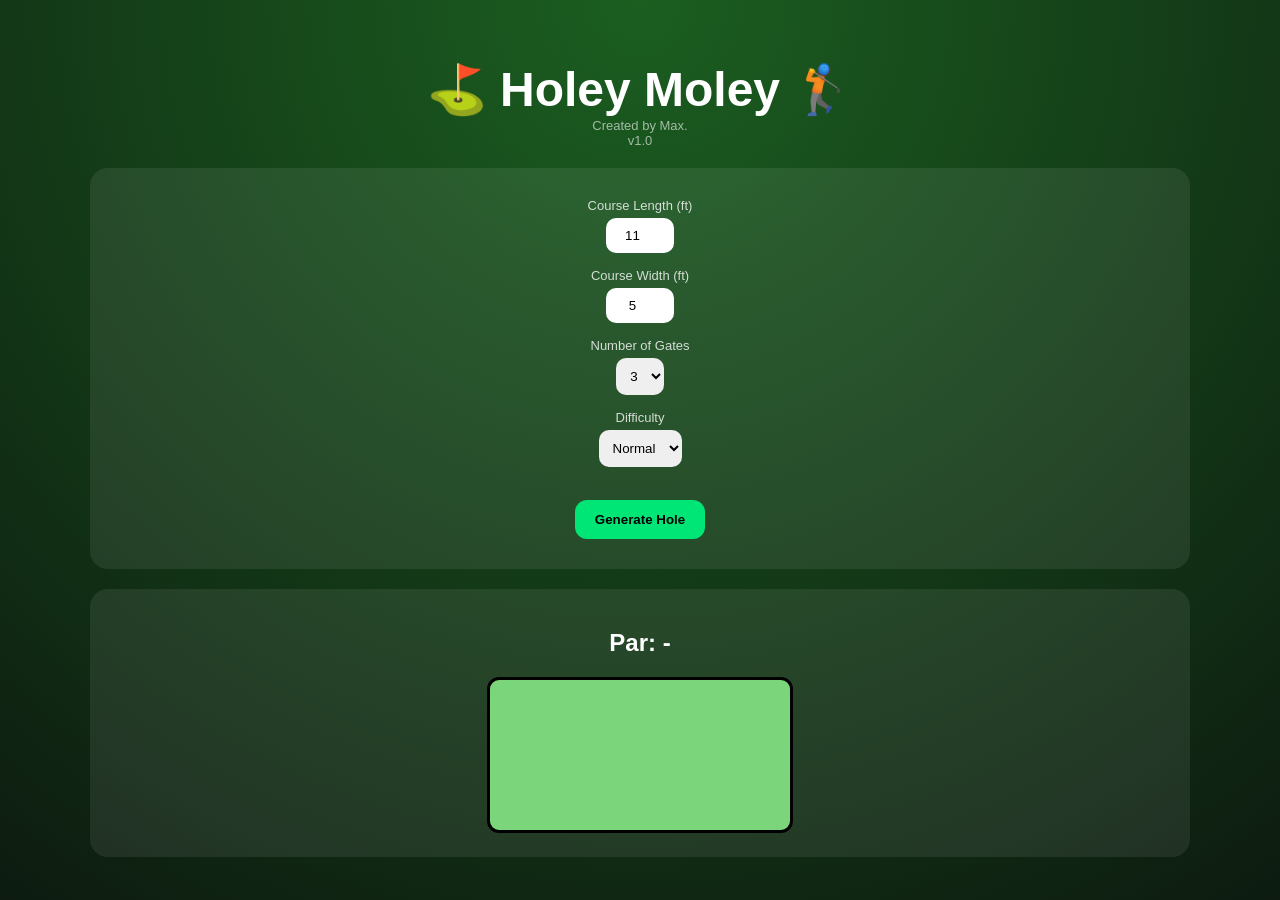
==== index.html @ 22c906c3 "Convert to JS app" ====
<!DOCTYPE html>
<html>
<head>
    <title>Holey Moley</title>
    <link rel="stylesheet" href="style.css">
</head>

<body>

<div class="container">

    <h1>⛳ Holey Moley 🏌️</h1>
    <div class="author">Created by Max.</div>
    <div class="version">v1.0</div>

    <div class="card">

        <label>Course Length (ft)</label>
        <input id="length" type="number" min="5" max="100" value="11">

        <label>Course Width (ft)</label>
        <input id="width" type="number" min="5" max="100" value="5">

        <label>Number of Gates</label>
        <select id="gates">
            <option value="0">0</option>
            <option value="1">1</option>
            <option value="2">2</option>
            <option value="3" selected>3</option>
            <option value="4">4</option>
            <option value="5">5</option>
            <option value="6">6</option>
            <option value="7">7</option>
            <option value="8">8</option>
            <option value="9">9</option>
        </select>

        <label>Difficulty</label>
        <select id="difficulty">
            <option value="easy">Easy</option>
            <option value="normal" selected>Normal</option>
            <option value="hard">Hard</option>
        </select>

        <br><br>
        <button onclick="generate()">Generate Hole</button>
    </div>

    <div class="card">
        <h2 id="par">Par: -</h2>
        <canvas id="c"></canvas>
    </div>

</div>

<script src="app.js"></script>

</body>
</html>
---- style.css ----
body {
    margin: 0;
    font-family: Inter, sans-serif;
    background: radial-gradient(circle at top, #1b5e20, #0d1b10);
    color: white;
    text-align: center;
    min-height: 100vh;
}

.container {
    max-width: 1100px;
    margin: auto;
    padding: 30px;
}

h1 {
    font-size: 48px;
    margin-bottom: 0;
}

.author {
    opacity: 0.6;
    font-size: 13px;
}

.version {
    opacity: 0.6;
    font-size: 13px;
}

.card {
    background: rgba(255,255,255,0.08);
    border-radius: 18px;
    padding: 20px;
    margin-top: 20px;
}

label {
    display: block;
    margin-top: 10px;
    font-size: 13px;
    opacity: 0.8;
}

input, select {
    padding: 10px;
    margin: 5px;
    border-radius: 10px;
    border: none;
    text-align: center;
}

button {
    padding: 12px 20px;
    border-radius: 12px;
    border: none;
    background: #00e676;
    font-weight: bold;
    cursor: pointer;
    margin-top: 10px;
    margin-bottom: 10px;
}

canvas {
    border: 3px solid black;
    border-radius: 12px;
    background: #7bd67b;
}
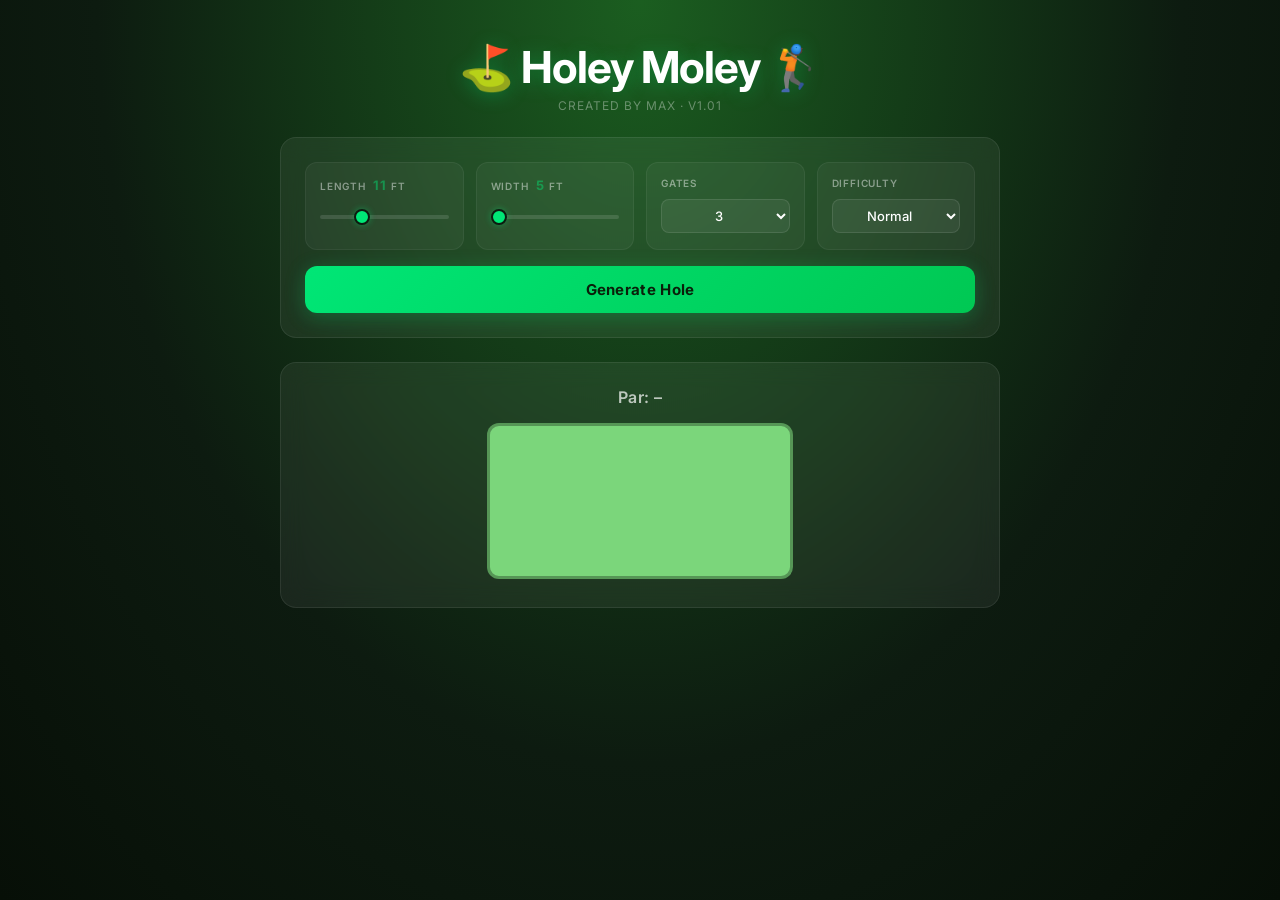
==== commit e7554f64: "Update UI and hole generation" ====
--- a/index.html
+++ b/index.html
@@ -1,55 +1,55 @@
 <!DOCTYPE html>
 <html>
 <head>
-    <title>Holey Moley</title>
-    <link rel="stylesheet" href="style.css">
+  <meta charset="UTF-8">
+  <title>Holey Moley</title>
+  <link rel="stylesheet" href="style.css">
 </head>
-
 <body>
 
 <div class="container">
 
-    <h1>⛳ Holey Moley 🏌️</h1>
-    <div class="author">Created by Max.</div>
-    <div class="version">v1.0</div>
+  <h1>⛳ Holey Moley 🏌️</h1>
+  <div class="subtitle">Created by Max &middot; v1.01</div>
 
-    <div class="card">
-
-        <label>Course Length (ft)</label>
-        <input id="length" type="number" min="5" max="100" value="11">
-
-        <label>Course Width (ft)</label>
-        <input id="width" type="number" min="5" max="100" value="5">
-
-        <label>Number of Gates</label>
+  <div class="card">
+    <div class="controls-row">
+      <div class="control-group">
+        <label>Length &nbsp;<span id="lengthVal">11</span> ft</label>
+        <input id="length" type="range" min="5" max="25" value="11"
+               oninput="document.getElementById('lengthVal').textContent=this.value">
+      </div>
+      <div class="control-group">
+        <label>Width &nbsp;<span id="widthVal">5</span> ft</label>
+        <input id="width" type="range" min="5" max="25" value="5"
+               oninput="document.getElementById('widthVal').textContent=this.value">
+      </div>
+      <div class="control-group">
+        <label>Gates</label>
         <select id="gates">
-            <option value="0">0</option>
-            <option value="1">1</option>
-            <option value="2">2</option>
-            <option value="3" selected>3</option>
-            <option value="4">4</option>
-            <option value="5">5</option>
-            <option value="6">6</option>
-            <option value="7">7</option>
-            <option value="8">8</option>
-            <option value="9">9</option>
+          <option value="0">0</option><option value="1">1</option>
+          <option value="2">2</option><option value="3" selected>3</option>
+          <option value="4">4</option><option value="5">5</option>
+          <option value="6">6</option><option value="7">7</option>
+          <option value="8">8</option><option value="9">9</option>
         </select>
-
+      </div>
+      <div class="control-group">
         <label>Difficulty</label>
         <select id="difficulty">
-            <option value="easy">Easy</option>
-            <option value="normal" selected>Normal</option>
-            <option value="hard">Hard</option>
+          <option value="easy">Easy</option>
+          <option value="normal" selected>Normal</option>
+          <option value="hard">Hard</option>
         </select>
+      </div>
+    </div>
+    <button onclick="generate()">Generate Hole</button>
+  </div>
 
-        <br><br>
-        <button onclick="generate()">Generate Hole</button>
-    </div>
-
-    <div class="card">
-        <h2 id="par">Par: -</h2>
-        <canvas id="c"></canvas>
-    </div>
+  <div class="card">
+    <h2 id="par">Par: –</h2>
+    <canvas id="c"></canvas>
+  </div>
 
 </div>
 
--- a/style.css
+++ b/style.css
@@ -1,68 +1,183 @@
+@import url('https://fonts.googleapis.com/css2?family=Inter:wght@400;500;600;700&display=swap');
+
+* { margin: 0; padding: 0; box-sizing: border-box; }
+
 body {
-    margin: 0;
-    font-family: Inter, sans-serif;
-    background: radial-gradient(circle at top, #1b5e20, #0d1b10);
-    color: white;
-    text-align: center;
-    min-height: 100vh;
+  font-family: 'Inter', sans-serif;
+  background: radial-gradient(ellipse at top, #1b5e20 0%, #0d1b10 60%, #070f07 100%);
+  color: #fff;
+  text-align: center;
+  min-height: 100vh;
+  padding: 40px 20px;
 }
 
-.container {
-    max-width: 1100px;
-    margin: auto;
-    padding: 30px;
+/* ── Layout ── */
+
+.container { max-width: 720px; margin: auto; }
+
+h1 {
+  font-size: 44px;
+  font-weight: 700;
+  letter-spacing: -1px;
+  text-shadow: 0 2px 20px rgba(0,230,118,0.3);
 }
 
-h1 {
-    font-size: 48px;
-    margin-bottom: 0;
+.subtitle {
+  font-size: 12px;
+  opacity: 0.35;
+  margin-top: 4px;
+  letter-spacing: 1px;
+  text-transform: uppercase;
 }
 
-.author {
-    opacity: 0.6;
-    font-size: 13px;
+/* ── Cards ── */
+
+.card {
+  background: rgba(255,255,255,0.06);
+  border: 1px solid rgba(255,255,255,0.08);
+  border-radius: 16px;
+  padding: 24px;
+  margin-top: 24px;
+  backdrop-filter: blur(12px);
+  -webkit-backdrop-filter: blur(12px);
 }
 
-.version {
-    opacity: 0.6;
-    font-size: 13px;
+/* ── Controls ── */
+
+.controls-row {
+  display: grid;
+  grid-template-columns: repeat(4, 1fr);
+  gap: 12px;
 }
 
-.card {
-    background: rgba(255,255,255,0.08);
-    border-radius: 18px;
-    padding: 20px;
-    margin-top: 20px;
+.control-group {
+  text-align: left;
+  background: rgba(255,255,255,0.04);
+  border: 1px solid rgba(255,255,255,0.06);
+  border-radius: 12px;
+  padding: 14px 14px 16px;
 }
 
-label {
-    display: block;
-    margin-top: 10px;
-    font-size: 13px;
-    opacity: 0.8;
+.control-group label {
+  display: block;
+  font-size: 10px;
+  font-weight: 600;
+  opacity: 0.45;
+  text-transform: uppercase;
+  letter-spacing: 0.8px;
+  margin-bottom: 10px;
 }
 
-input, select {
-    padding: 10px;
-    margin: 5px;
-    border-radius: 10px;
-    border: none;
-    text-align: center;
+.control-group label span {
+  color: #00e676;
+  opacity: 1;
+  font-size: 13px;
+  font-weight: 700;
 }
 
+/* ── Range slider ── */
+
+input[type="range"] {
+  -webkit-appearance: none;
+  appearance: none;
+  width: 100%;
+  height: 4px;
+  border-radius: 2px;
+  background: rgba(255,255,255,0.12);
+  outline: none;
+  cursor: pointer;
+}
+
+input[type="range"]::-webkit-slider-thumb {
+  -webkit-appearance: none;
+  appearance: none;
+  width: 16px;
+  height: 16px;
+  border-radius: 50%;
+  background: #00e676;
+  border: 2px solid #0d1b10;
+  box-shadow: 0 0 6px rgba(0,230,118,0.4);
+  cursor: pointer;
+  transition: transform 0.15s, box-shadow 0.15s;
+}
+
+input[type="range"]::-moz-range-thumb {
+  width: 16px;
+  height: 16px;
+  border-radius: 50%;
+  background: #00e676;
+  border: 2px solid #0d1b10;
+  box-shadow: 0 0 6px rgba(0,230,118,0.4);
+  cursor: pointer;
+}
+
+input[type="range"]:hover::-webkit-slider-thumb {
+  transform: scale(1.25);
+  box-shadow: 0 0 12px rgba(0,230,118,0.6);
+}
+
+/* ── Select ── */
+
+select {
+  width: 100%;
+  padding: 7px 8px;
+  border-radius: 8px;
+  border: 1px solid rgba(255,255,255,0.1);
+  background: rgba(255,255,255,0.06);
+  color: #fff;
+  font-family: inherit;
+  font-size: 13px;
+  font-weight: 500;
+  text-align: center;
+  cursor: pointer;
+  transition: border-color 0.2s, background 0.2s;
+}
+
+select:hover  { background: rgba(255,255,255,0.1); }
+select:focus  { outline: none; border-color: #00e676; }
+select option { background: #1a2e1a; color: #fff; }
+
+/* ── Button ── */
+
 button {
-    padding: 12px 20px;
-    border-radius: 12px;
-    border: none;
-    background: #00e676;
-    font-weight: bold;
-    cursor: pointer;
-    margin-top: 10px;
-    margin-bottom: 10px;
+  width: 100%;
+  padding: 14px;
+  border-radius: 12px;
+  border: none;
+  background: linear-gradient(135deg, #00e676, #00c853);
+  color: #0a1f0a;
+  font-family: inherit;
+  font-size: 15px;
+  font-weight: 700;
+  letter-spacing: 0.3px;
+  cursor: pointer;
+  margin-top: 16px;
+  box-shadow: 0 4px 20px rgba(0,230,118,0.25);
+  transition: transform 0.1s, box-shadow 0.2s;
+}
+
+button:hover  { box-shadow: 0 6px 28px rgba(0,230,118,0.4); transform: translateY(-1px); }
+button:active { transform: translateY(0) scale(0.98); box-shadow: 0 2px 12px rgba(0,230,118,0.2); }
+
+/* ── Canvas ── */
+
+#par {
+  font-size: 16px;
+  font-weight: 600;
+  opacity: 0.7;
+  margin-bottom: 16px;
+  letter-spacing: 0.5px;
 }
 
 canvas {
-    border: 3px solid black;
-    border-radius: 12px;
-    background: #7bd67b;
+  border: 3px solid rgba(0,0,0,0.3);
+  border-radius: 12px;
+  background: #7bd67b;
+}
+
+/* ── Responsive ── */
+
+@media (max-width: 600px) {
+  .controls-row { grid-template-columns: repeat(2, 1fr); }
+  h1 { font-size: 32px; }
 }
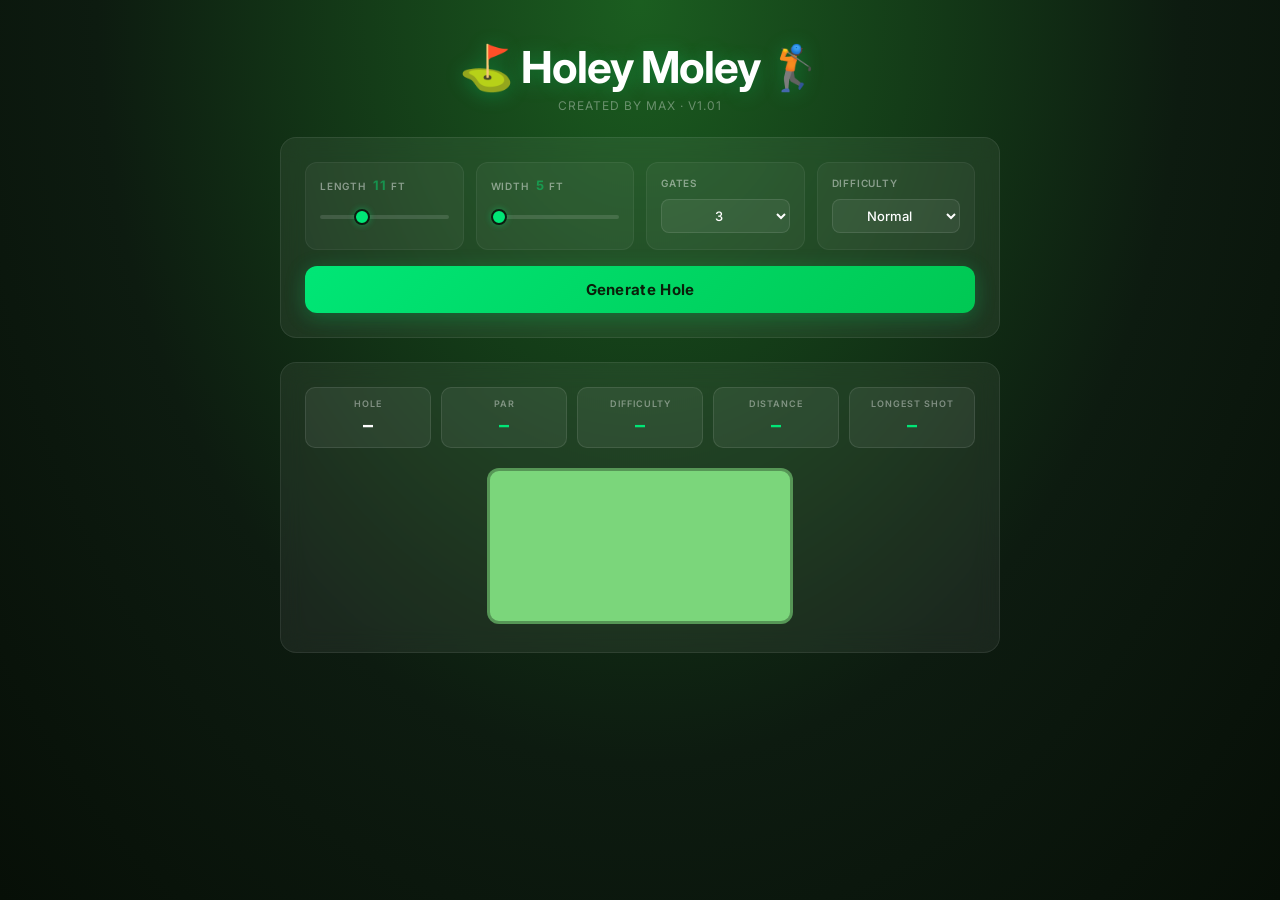
==== commit bca82d83: "Added additional hole info" ====
--- a/index.html
+++ b/index.html
@@ -47,7 +47,28 @@
   </div>
 
   <div class="card">
-    <h2 id="par">Par: –</h2>
+    <div class="stats-row">
+      <div class="stat-badge hole-badge">
+        <div class="stat-label">Hole</div>
+        <div class="stat-value" id="holeNum">–</div>
+      </div>
+      <div class="stat-badge">
+        <div class="stat-label">Par</div>
+        <div class="stat-value" id="parText">–</div>
+      </div>
+      <div class="stat-badge">
+        <div class="stat-label">Difficulty</div>
+        <div class="stat-value" id="rating">–</div>
+      </div>
+      <div class="stat-badge">
+        <div class="stat-label">Distance</div>
+        <div class="stat-value" id="totalDist">–</div>
+      </div>
+      <div class="stat-badge">
+        <div class="stat-label">Longest Shot</div>
+        <div class="stat-value" id="longestShot">–</div>
+      </div>
+    </div>
     <canvas id="c"></canvas>
   </div>
 
--- a/style.css
+++ b/style.css
@@ -159,15 +159,50 @@
 button:hover  { box-shadow: 0 6px 28px rgba(0,230,118,0.4); transform: translateY(-1px); }
 button:active { transform: translateY(0) scale(0.98); box-shadow: 0 2px 12px rgba(0,230,118,0.2); }
 
+/* ── Stats bar ── */
+
+.stats-row {
+  display: flex;
+  justify-content: center;
+  gap: 10px;
+  margin-bottom: 20px;
+  flex-wrap: wrap;
+}
+
+.stat-badge {
+  background: rgba(255,255,255,0.06);
+  border: 1px solid rgba(255,255,255,0.1);
+  border-radius: 10px;
+  padding: 10px 16px;
+  display: flex;
+  flex-direction: column;
+  align-items: center;
+  flex: 1;
+  min-width: 80px;
+}
+
+.stat-label {
+  font-size: 9px;
+  font-weight: 600;
+  text-transform: uppercase;
+  letter-spacing: 1px;
+  opacity: 0.4;
+  margin-bottom: 4px;
+  white-space: nowrap;
+}
+
+.stat-value {
+  font-size: 20px;
+  font-weight: 700;
+  color: #00e676;
+  white-space: nowrap;
+}
+
+.stat-badge.hole-badge .stat-value {
+  color: #fff;
+}
+
 /* ── Canvas ── */
-
-#par {
-  font-size: 16px;
-  font-weight: 600;
-  opacity: 0.7;
-  margin-bottom: 16px;
-  letter-spacing: 0.5px;
-}
 
 canvas {
   border: 3px solid rgba(0,0,0,0.3);
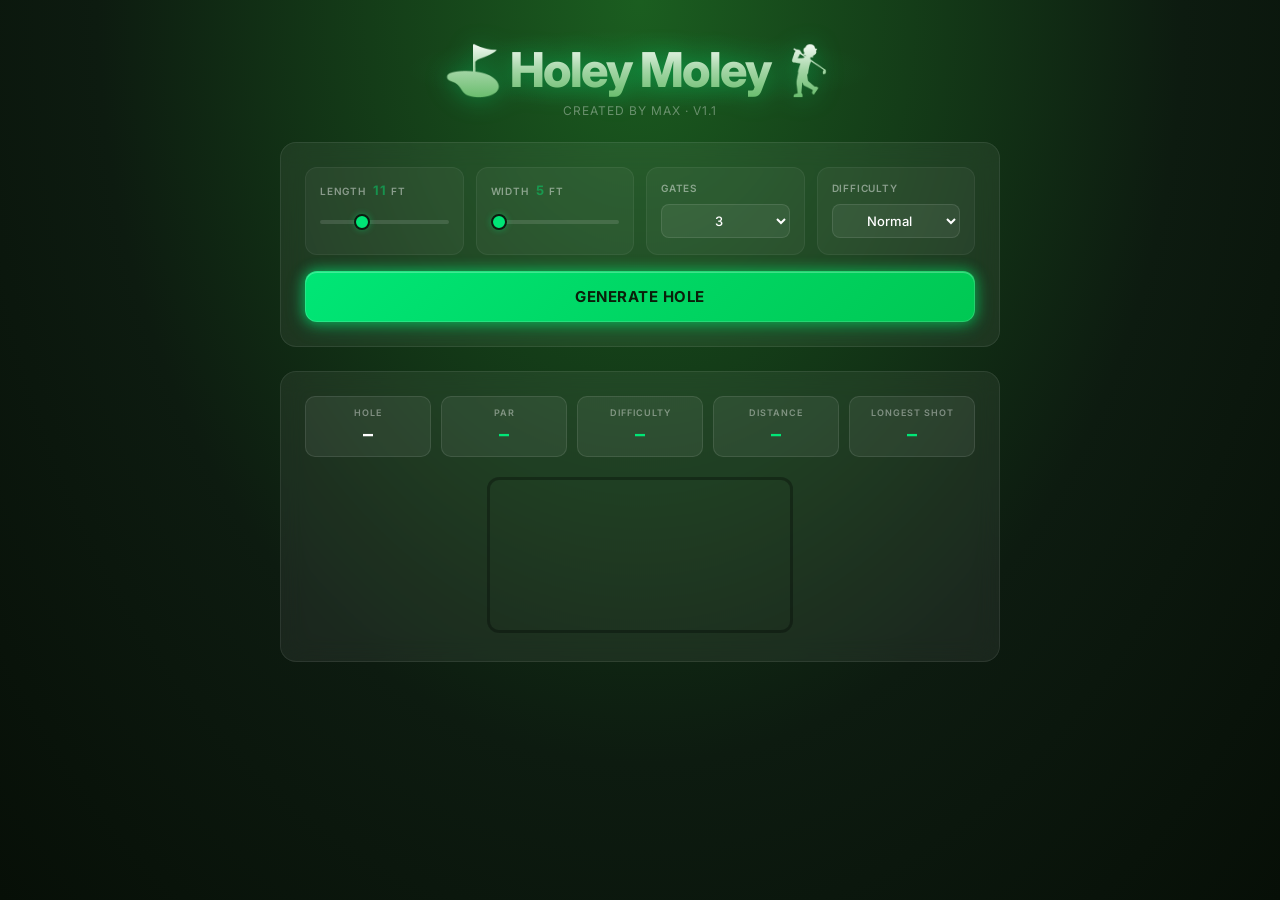
==== commit 7f0bb4af: "Update UX" ====
--- a/index.html
+++ b/index.html
@@ -9,8 +9,11 @@
 
 <div class="container">
 
-  <h1>⛳ Holey Moley 🏌️</h1>
-  <div class="subtitle">Created by Max &middot; v1.01</div>
+  <div class="title-wrap">
+    <div class="title-glow"></div>
+    <h1>⛳ Holey Moley 🏌️</h1>
+  </div>
+  <div class="subtitle">Created by Max &middot; v1.1</div>
 
   <div class="card">
     <div class="controls-row">
@@ -43,7 +46,10 @@
         </select>
       </div>
     </div>
-    <button onclick="generate()">Generate Hole</button>
+    <div class="btn-wrap">
+      <div class="btn-glow"></div>
+      <button onclick="generate()">Generate Hole</button>
+    </div>
   </div>
 
   <div class="card">
--- a/style.css
+++ b/style.css
@@ -1,4 +1,4 @@
-@import url('https://fonts.googleapis.com/css2?family=Inter:wght@400;500;600;700&display=swap');
+@import url('https://fonts.googleapis.com/css2?family=Inter:wght@400;500;600;700;800&display=swap');
 
 * { margin: 0; padding: 0; box-sizing: border-box; }
 
@@ -15,17 +15,40 @@
 
 .container { max-width: 720px; margin: auto; }
 
-h1 {
-  font-size: 44px;
-  font-weight: 700;
-  letter-spacing: -1px;
-  text-shadow: 0 2px 20px rgba(0,230,118,0.3);
+/* ── Title ── */
+
+.title-wrap {
+  position: relative;
+  display: inline-block;
+  margin-bottom: 2px;
+}
+
+.title-wrap h1 {
+  font-size: 48px;
+  font-weight: 800;
+  letter-spacing: -1.5px;
+  background: linear-gradient(180deg, #fff 0%, #a5d6a7 50%, #66bb6a 100%);
+  -webkit-background-clip: text;
+  -webkit-text-fill-color: transparent;
+  background-clip: text;
+  filter: drop-shadow(0 2px 12px rgba(0,230,118,0.35));
+}
+
+.title-glow {
+  position: absolute;
+  top: 50%;
+  left: 50%;
+  transform: translate(-50%, -50%);
+  width: 120%;
+  height: 80px;
+  background: radial-gradient(ellipse, rgba(0,230,118,0.15) 0%, transparent 70%);
+  pointer-events: none;
 }
 
 .subtitle {
   font-size: 12px;
   opacity: 0.35;
-  margin-top: 4px;
+  margin-top: 2px;
   letter-spacing: 1px;
   text-transform: uppercase;
 }
@@ -139,25 +162,64 @@
 
 /* ── Button ── */
 
-button {
+.btn-wrap {
+  position: relative;
+  margin-top: 16px;
+}
+
+.btn-glow {
+  position: absolute;
+  inset: -2px;
+  border-radius: 14px;
+  background: linear-gradient(135deg, #00e676, #00c853, #69f0ae, #00e676);
+  background-size: 300% 300%;
+  animation: glow-shift 3s ease infinite;
+  filter: blur(6px);
+  opacity: 0.5;
+  z-index: 0;
+  pointer-events: none;
+}
+
+@keyframes glow-shift {
+  0%, 100% { background-position: 0% 50%; }
+  50% { background-position: 100% 50%; }
+}
+
+.btn-wrap button {
+  position: relative;
+  z-index: 1;
   width: 100%;
-  padding: 14px;
+  padding: 15px;
   border-radius: 12px;
-  border: none;
-  background: linear-gradient(135deg, #00e676, #00c853);
+  border: 1px solid rgba(255,255,255,0.15);
+  background: linear-gradient(135deg, #00e676 0%, #00c853 50%, #00e676 100%);
+  background-size: 200% 200%;
+  animation: btn-shimmer 3s ease infinite;
   color: #0a1f0a;
   font-family: inherit;
   font-size: 15px;
   font-weight: 700;
-  letter-spacing: 0.3px;
-  cursor: pointer;
-  margin-top: 16px;
-  box-shadow: 0 4px 20px rgba(0,230,118,0.25);
-  transition: transform 0.1s, box-shadow 0.2s;
-}
-
-button:hover  { box-shadow: 0 6px 28px rgba(0,230,118,0.4); transform: translateY(-1px); }
-button:active { transform: translateY(0) scale(0.98); box-shadow: 0 2px 12px rgba(0,230,118,0.2); }
+  letter-spacing: 0.5px;
+  text-transform: uppercase;
+  cursor: pointer;
+  box-shadow: 0 4px 20px rgba(0,230,118,0.3), inset 0 1px 0 rgba(255,255,255,0.25);
+  transition: transform 0.15s, box-shadow 0.2s;
+}
+
+@keyframes btn-shimmer {
+  0%, 100% { background-position: 0% 50%; }
+  50% { background-position: 100% 50%; }
+}
+
+.btn-wrap button:hover {
+  transform: translateY(-2px);
+  box-shadow: 0 8px 32px rgba(0,230,118,0.45), inset 0 1px 0 rgba(255,255,255,0.3);
+}
+
+.btn-wrap button:active {
+  transform: translateY(0) scale(0.98);
+  box-shadow: 0 2px 12px rgba(0,230,118,0.25);
+}
 
 /* ── Stats bar ── */
 
@@ -207,12 +269,11 @@
 canvas {
   border: 3px solid rgba(0,0,0,0.3);
   border-radius: 12px;
-  background: #7bd67b;
 }
 
 /* ── Responsive ── */
 
 @media (max-width: 600px) {
   .controls-row { grid-template-columns: repeat(2, 1fr); }
-  h1 { font-size: 32px; }
+  .title-wrap h1 { font-size: 34px; }
 }
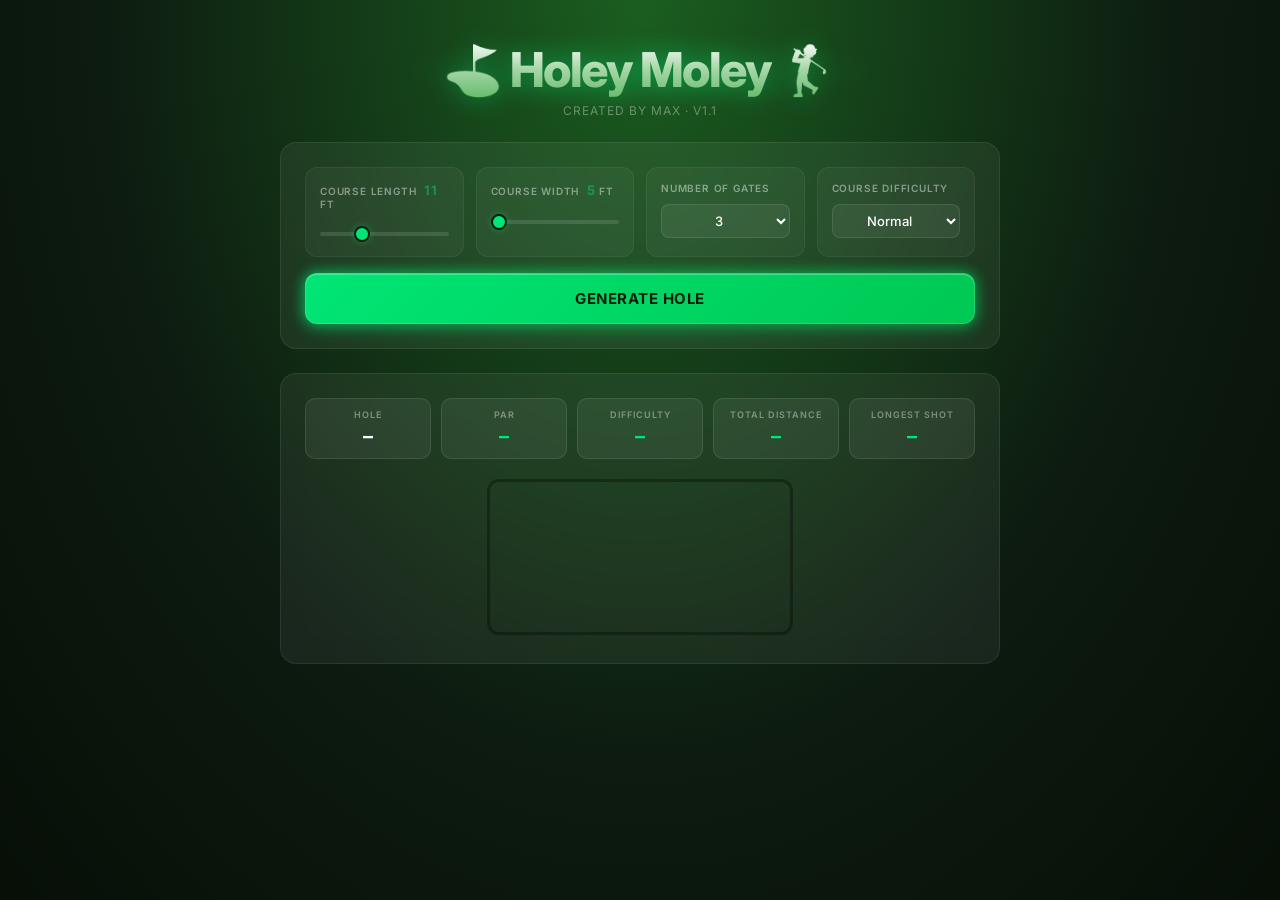
==== commit e2208869: "Inprove pathing, one bug left" ====
--- a/index.html
+++ b/index.html
@@ -3,6 +3,7 @@
 <head>
   <meta charset="UTF-8">
   <title>Holey Moley</title>
+  <link rel="icon" href="data:image/svg+xml,<svg xmlns='http://www.w3.org/2000/svg' viewBox='0 0 100 100'><text y='.9em' font-size='90'>⛳</text></svg>">
   <link rel="stylesheet" href="style.css">
 </head>
 <body>
@@ -18,17 +19,17 @@
   <div class="card">
     <div class="controls-row">
       <div class="control-group">
-        <label>Length &nbsp;<span id="lengthVal">11</span> ft</label>
+        <label>Course Length &nbsp;<span id="lengthVal">11</span> ft</label>
         <input id="length" type="range" min="5" max="25" value="11"
                oninput="document.getElementById('lengthVal').textContent=this.value">
       </div>
       <div class="control-group">
-        <label>Width &nbsp;<span id="widthVal">5</span> ft</label>
+        <label>Course Width &nbsp;<span id="widthVal">5</span> ft</label>
         <input id="width" type="range" min="5" max="25" value="5"
                oninput="document.getElementById('widthVal').textContent=this.value">
       </div>
       <div class="control-group">
-        <label>Gates</label>
+        <label>Number of Gates</label>
         <select id="gates">
           <option value="0">0</option><option value="1">1</option>
           <option value="2">2</option><option value="3" selected>3</option>
@@ -38,7 +39,7 @@
         </select>
       </div>
       <div class="control-group">
-        <label>Difficulty</label>
+        <label>Course Difficulty</label>
         <select id="difficulty">
           <option value="easy">Easy</option>
           <option value="normal" selected>Normal</option>
@@ -67,7 +68,7 @@
         <div class="stat-value" id="rating">–</div>
       </div>
       <div class="stat-badge">
-        <div class="stat-label">Distance</div>
+        <div class="stat-label">Total Distance</div>
         <div class="stat-value" id="totalDist">–</div>
       </div>
       <div class="stat-badge">
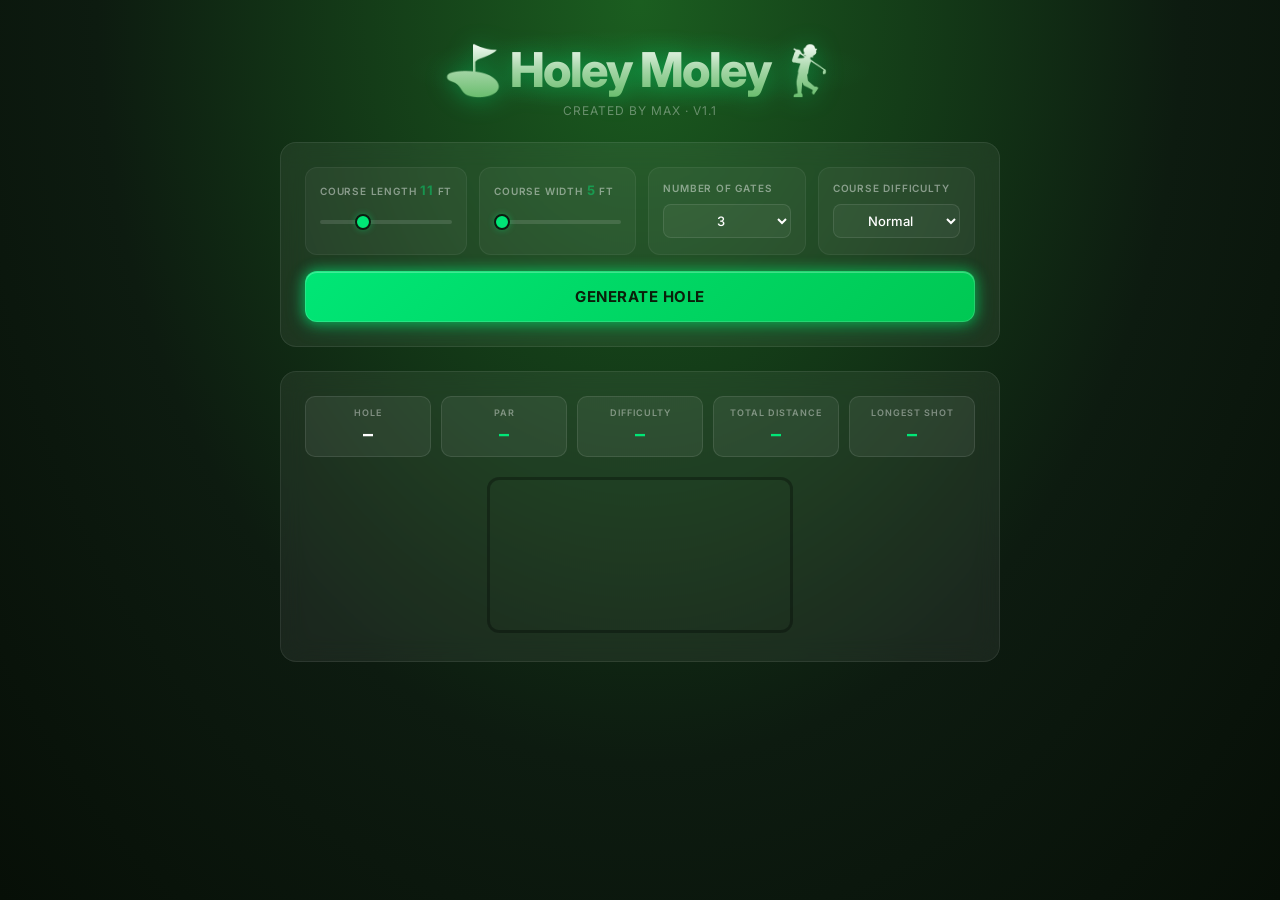
==== commit 8380f504: "Final version (for now)" ====
--- a/index.html
+++ b/index.html
@@ -1,7 +1,8 @@
 <!DOCTYPE html>
-<html>
+<html lang="en">
 <head>
   <meta charset="UTF-8">
+  <meta name="viewport" content="width=device-width, initial-scale=1.0">
   <title>Holey Moley</title>
   <link rel="icon" href="data:image/svg+xml,<svg xmlns='http://www.w3.org/2000/svg' viewBox='0 0 100 100'><text y='.9em' font-size='90'>⛳</text></svg>">
   <link rel="stylesheet" href="style.css">
@@ -10,21 +11,23 @@
 
 <div class="container">
 
+  <!-- Header -->
   <div class="title-wrap">
     <div class="title-glow"></div>
     <h1>⛳ Holey Moley 🏌️</h1>
   </div>
   <div class="subtitle">Created by Max &middot; v1.1</div>
 
+  <!-- Controls -->
   <div class="card">
     <div class="controls-row">
       <div class="control-group">
-        <label>Course Length &nbsp;<span id="lengthVal">11</span> ft</label>
+        <label>Course Length <span id="lengthVal">11</span> ft</label>
         <input id="length" type="range" min="5" max="25" value="11"
                oninput="document.getElementById('lengthVal').textContent=this.value">
       </div>
       <div class="control-group">
-        <label>Course Width &nbsp;<span id="widthVal">5</span> ft</label>
+        <label>Course Width <span id="widthVal">5</span> ft</label>
         <input id="width" type="range" min="5" max="25" value="5"
                oninput="document.getElementById('widthVal').textContent=this.value">
       </div>
@@ -40,10 +43,11 @@
       </div>
       <div class="control-group">
         <label>Course Difficulty</label>
-        <select id="difficulty">
+        <select id="difficulty" onchange="document.body.classList.toggle('impossible',this.value==='impossible')">
           <option value="easy">Easy</option>
           <option value="normal" selected>Normal</option>
           <option value="hard">Hard</option>
+          <option value="impossible">Impossible</option>
         </select>
       </div>
     </div>
@@ -53,28 +57,14 @@
     </div>
   </div>
 
+  <!-- Course Display -->
   <div class="card">
     <div class="stats-row">
-      <div class="stat-badge hole-badge">
-        <div class="stat-label">Hole</div>
-        <div class="stat-value" id="holeNum">–</div>
-      </div>
-      <div class="stat-badge">
-        <div class="stat-label">Par</div>
-        <div class="stat-value" id="parText">–</div>
-      </div>
-      <div class="stat-badge">
-        <div class="stat-label">Difficulty</div>
-        <div class="stat-value" id="rating">–</div>
-      </div>
-      <div class="stat-badge">
-        <div class="stat-label">Total Distance</div>
-        <div class="stat-value" id="totalDist">–</div>
-      </div>
-      <div class="stat-badge">
-        <div class="stat-label">Longest Shot</div>
-        <div class="stat-value" id="longestShot">–</div>
-      </div>
+      <div class="stat-badge hole-badge"><div class="stat-label">Hole</div><div class="stat-value" id="holeNum">–</div></div>
+      <div class="stat-badge"><div class="stat-label">Par</div><div class="stat-value" id="parText">–</div></div>
+      <div class="stat-badge"><div class="stat-label">Difficulty</div><div class="stat-value" id="rating">–</div></div>
+      <div class="stat-badge"><div class="stat-label">Total Distance</div><div class="stat-value" id="totalDist">–</div></div>
+      <div class="stat-badge"><div class="stat-label">Longest Shot</div><div class="stat-value" id="longestShot">–</div></div>
     </div>
     <canvas id="c"></canvas>
   </div>
--- a/style.css
+++ b/style.css
@@ -1,214 +1,151 @@
 @import url('https://fonts.googleapis.com/css2?family=Inter:wght@400;500;600;700;800&display=swap');
 
+/* ══ Reset & Base ══ */
+
 * { margin: 0; padding: 0; box-sizing: border-box; }
+
+:root {
+  --accent: #00e676;
+  --accent-dark: #00c853;
+  --accent-light: #69f0ae;
+  --accent-glow: rgba(0,230,118,0.4);
+  --bg-card: rgba(255,255,255,0.06);
+  --bg-input: rgba(255,255,255,0.04);
+  --border: rgba(255,255,255,0.08);
+  --border-light: rgba(255,255,255,0.1);
+  --text: #fff;
+  --text-dim: rgba(255,255,255,0.45);
+}
 
 body {
   font-family: 'Inter', sans-serif;
   background: radial-gradient(ellipse at top, #1b5e20 0%, #0d1b10 60%, #070f07 100%);
-  color: #fff;
+  color: var(--text);
   text-align: center;
   min-height: 100vh;
   padding: 40px 20px;
 }
 
-/* ── Layout ── */
+/* ══ Layout ══ */
 
 .container { max-width: 720px; margin: auto; }
 
-/* ── Title ── */
-
-.title-wrap {
-  position: relative;
-  display: inline-block;
-  margin-bottom: 2px;
-}
+/* ══ Title ══ */
+
+.title-wrap { position: relative; display: inline-block; margin-bottom: 2px; }
 
 .title-wrap h1 {
-  font-size: 48px;
-  font-weight: 800;
-  letter-spacing: -1.5px;
+  font-size: 48px; font-weight: 800; letter-spacing: -1.5px;
   background: linear-gradient(180deg, #fff 0%, #a5d6a7 50%, #66bb6a 100%);
-  -webkit-background-clip: text;
+  -webkit-background-clip: text; background-clip: text;
   -webkit-text-fill-color: transparent;
-  background-clip: text;
-  filter: drop-shadow(0 2px 12px rgba(0,230,118,0.35));
+  filter: drop-shadow(0 2px 12px var(--accent-glow));
 }
 
 .title-glow {
-  position: absolute;
-  top: 50%;
-  left: 50%;
+  position: absolute; top: 50%; left: 50%;
   transform: translate(-50%, -50%);
-  width: 120%;
-  height: 80px;
+  width: 120%; height: 80px;
   background: radial-gradient(ellipse, rgba(0,230,118,0.15) 0%, transparent 70%);
   pointer-events: none;
 }
 
 .subtitle {
-  font-size: 12px;
-  opacity: 0.35;
-  margin-top: 2px;
-  letter-spacing: 1px;
-  text-transform: uppercase;
-}
-
-/* ── Cards ── */
+  font-size: 12px; opacity: 0.35; margin-top: 2px;
+  letter-spacing: 1px; text-transform: uppercase;
+}
+
+/* ══ Cards ══ */
 
 .card {
-  background: rgba(255,255,255,0.06);
-  border: 1px solid rgba(255,255,255,0.08);
-  border-radius: 16px;
-  padding: 24px;
-  margin-top: 24px;
-  backdrop-filter: blur(12px);
-  -webkit-backdrop-filter: blur(12px);
-}
-
-/* ── Controls ── */
-
-.controls-row {
-  display: grid;
-  grid-template-columns: repeat(4, 1fr);
-  gap: 12px;
-}
+  background: var(--bg-card);
+  border: 1px solid var(--border);
+  border-radius: 16px; padding: 24px; margin-top: 24px;
+  backdrop-filter: blur(12px); -webkit-backdrop-filter: blur(12px);
+}
+
+/* ══ Controls ══ */
+
+.controls-row { display: grid; grid-template-columns: repeat(4, 1fr); gap: 12px; }
 
 .control-group {
   text-align: left;
-  background: rgba(255,255,255,0.04);
+  background: var(--bg-input);
   border: 1px solid rgba(255,255,255,0.06);
-  border-radius: 12px;
-  padding: 14px 14px 16px;
+  border-radius: 12px; padding: 14px 14px 16px;
 }
 
 .control-group label {
-  display: block;
-  font-size: 10px;
-  font-weight: 600;
-  opacity: 0.45;
-  text-transform: uppercase;
-  letter-spacing: 0.8px;
-  margin-bottom: 10px;
+  display: block; font-size: 10px; font-weight: 600;
+  opacity: 0.45; text-transform: uppercase;
+  letter-spacing: 0.8px; margin-bottom: 10px; white-space: nowrap;
 }
 
 .control-group label span {
-  color: #00e676;
-  opacity: 1;
-  font-size: 13px;
-  font-weight: 700;
-}
-
-/* ── Range slider ── */
+  color: var(--accent); opacity: 1; font-size: 13px; font-weight: 700;
+}
+
+/* ══ Range Slider ══ */
 
 input[type="range"] {
-  -webkit-appearance: none;
-  appearance: none;
-  width: 100%;
-  height: 4px;
-  border-radius: 2px;
-  background: rgba(255,255,255,0.12);
-  outline: none;
-  cursor: pointer;
+  -webkit-appearance: none; appearance: none;
+  width: 100%; height: 4px; border-radius: 2px;
+  background: rgba(255,255,255,0.12); outline: none; cursor: pointer;
 }
 
 input[type="range"]::-webkit-slider-thumb {
-  -webkit-appearance: none;
-  appearance: none;
-  width: 16px;
-  height: 16px;
-  border-radius: 50%;
-  background: #00e676;
-  border: 2px solid #0d1b10;
-  box-shadow: 0 0 6px rgba(0,230,118,0.4);
-  cursor: pointer;
-  transition: transform 0.15s, box-shadow 0.15s;
+  -webkit-appearance: none; appearance: none;
+  width: 16px; height: 16px; border-radius: 50%;
+  background: var(--accent); border: 2px solid #0d1b10;
+  box-shadow: 0 0 6px var(--accent-glow);
+  cursor: pointer; transition: transform 0.15s, box-shadow 0.15s;
 }
 
 input[type="range"]::-moz-range-thumb {
-  width: 16px;
-  height: 16px;
-  border-radius: 50%;
-  background: #00e676;
-  border: 2px solid #0d1b10;
-  box-shadow: 0 0 6px rgba(0,230,118,0.4);
-  cursor: pointer;
+  width: 16px; height: 16px; border-radius: 50%;
+  background: var(--accent); border: 2px solid #0d1b10;
+  box-shadow: 0 0 6px var(--accent-glow); cursor: pointer;
 }
 
 input[type="range"]:hover::-webkit-slider-thumb {
-  transform: scale(1.25);
-  box-shadow: 0 0 12px rgba(0,230,118,0.6);
-}
-
-/* ── Select ── */
+  transform: scale(1.25); box-shadow: 0 0 12px rgba(0,230,118,0.6);
+}
+
+/* ══ Select ══ */
 
 select {
-  width: 100%;
-  padding: 7px 8px;
-  border-radius: 8px;
-  border: 1px solid rgba(255,255,255,0.1);
-  background: rgba(255,255,255,0.06);
-  color: #fff;
-  font-family: inherit;
-  font-size: 13px;
-  font-weight: 500;
-  text-align: center;
-  cursor: pointer;
+  width: 100%; padding: 7px 8px; border-radius: 8px;
+  border: 1px solid var(--border-light);
+  background: var(--bg-input); color: var(--text);
+  font-family: inherit; font-size: 13px; font-weight: 500;
+  text-align: center; cursor: pointer;
   transition: border-color 0.2s, background 0.2s;
 }
 
 select:hover  { background: rgba(255,255,255,0.1); }
-select:focus  { outline: none; border-color: #00e676; }
-select option { background: #1a2e1a; color: #fff; }
-
-/* ── Button ── */
-
-.btn-wrap {
-  position: relative;
-  margin-top: 16px;
-}
+select:focus  { outline: none; border-color: var(--accent); }
+select option { background: #1a2e1a; color: var(--text); }
+
+/* ══ Button ══ */
+
+.btn-wrap { position: relative; margin-top: 16px; }
 
 .btn-glow {
-  position: absolute;
-  inset: -2px;
-  border-radius: 14px;
-  background: linear-gradient(135deg, #00e676, #00c853, #69f0ae, #00e676);
-  background-size: 300% 300%;
-  animation: glow-shift 3s ease infinite;
-  filter: blur(6px);
-  opacity: 0.5;
-  z-index: 0;
-  pointer-events: none;
-}
-
-@keyframes glow-shift {
-  0%, 100% { background-position: 0% 50%; }
-  50% { background-position: 100% 50%; }
+  position: absolute; inset: -2px; border-radius: 14px;
+  background: linear-gradient(135deg, var(--accent), var(--accent-dark), var(--accent-light), var(--accent));
+  background-size: 300% 300%; animation: glow-shift 3s ease infinite;
+  filter: blur(6px); opacity: 0.5; z-index: 0; pointer-events: none;
 }
 
 .btn-wrap button {
-  position: relative;
-  z-index: 1;
-  width: 100%;
-  padding: 15px;
-  border-radius: 12px;
-  border: 1px solid rgba(255,255,255,0.15);
-  background: linear-gradient(135deg, #00e676 0%, #00c853 50%, #00e676 100%);
-  background-size: 200% 200%;
-  animation: btn-shimmer 3s ease infinite;
-  color: #0a1f0a;
-  font-family: inherit;
-  font-size: 15px;
-  font-weight: 700;
-  letter-spacing: 0.5px;
-  text-transform: uppercase;
-  cursor: pointer;
+  position: relative; z-index: 1; width: 100%; padding: 15px;
+  border-radius: 12px; border: 1px solid rgba(255,255,255,0.15);
+  background: linear-gradient(135deg, var(--accent) 0%, var(--accent-dark) 50%, var(--accent) 100%);
+  background-size: 200% 200%; animation: btn-shimmer 3s ease infinite;
+  color: #0a1f0a; font-family: inherit; font-size: 15px;
+  font-weight: 700; letter-spacing: 0.5px; text-transform: uppercase; cursor: pointer;
   box-shadow: 0 4px 20px rgba(0,230,118,0.3), inset 0 1px 0 rgba(255,255,255,0.25);
   transition: transform 0.15s, box-shadow 0.2s;
-}
-
-@keyframes btn-shimmer {
-  0%, 100% { background-position: 0% 50%; }
-  50% { background-position: 100% 50%; }
 }
 
 .btn-wrap button:hover {
@@ -221,59 +158,94 @@
   box-shadow: 0 2px 12px rgba(0,230,118,0.25);
 }
 
-/* ── Stats bar ── */
+@keyframes glow-shift {
+  0%, 100% { background-position: 0% 50%; }
+  50%      { background-position: 100% 50%; }
+}
+
+@keyframes btn-shimmer {
+  0%, 100% { background-position: 0% 50%; }
+  50%      { background-position: 100% 50%; }
+}
+
+/* ══ Stats Bar ══ */
 
 .stats-row {
-  display: flex;
-  justify-content: center;
-  gap: 10px;
-  margin-bottom: 20px;
-  flex-wrap: wrap;
+  display: flex; justify-content: center;
+  gap: 10px; margin-bottom: 20px; flex-wrap: wrap;
 }
 
 .stat-badge {
-  background: rgba(255,255,255,0.06);
-  border: 1px solid rgba(255,255,255,0.1);
-  border-radius: 10px;
-  padding: 10px 16px;
-  display: flex;
-  flex-direction: column;
-  align-items: center;
-  flex: 1;
-  min-width: 80px;
+  background: var(--bg-card); border: 1px solid var(--border-light);
+  border-radius: 10px; padding: 10px 16px;
+  display: flex; flex-direction: column; align-items: center;
+  flex: 1; min-width: 80px;
 }
 
 .stat-label {
-  font-size: 9px;
-  font-weight: 600;
-  text-transform: uppercase;
-  letter-spacing: 1px;
-  opacity: 0.4;
-  margin-bottom: 4px;
-  white-space: nowrap;
-}
-
-.stat-value {
-  font-size: 20px;
-  font-weight: 700;
-  color: #00e676;
-  white-space: nowrap;
-}
-
-.stat-badge.hole-badge .stat-value {
-  color: #fff;
-}
-
-/* ── Canvas ── */
-
-canvas {
-  border: 3px solid rgba(0,0,0,0.3);
-  border-radius: 12px;
-}
-
-/* ── Responsive ── */
+  font-size: 9px; font-weight: 600; text-transform: uppercase;
+  letter-spacing: 1px; opacity: 0.4; margin-bottom: 4px; white-space: nowrap;
+}
+
+.stat-value { font-size: 20px; font-weight: 700; color: var(--accent); white-space: nowrap; }
+.stat-badge.hole-badge .stat-value { color: var(--text); }
+
+/* ══ Canvas ══ */
+
+canvas { border: 3px solid rgba(0,0,0,0.3); border-radius: 12px; }
+
+/* ══ Responsive ══ */
 
 @media (max-width: 600px) {
   .controls-row { grid-template-columns: repeat(2, 1fr); }
   .title-wrap h1 { font-size: 34px; }
-}+}
+
+/* ══ Impossible Theme ══ */
+
+body.impossible {
+  background: radial-gradient(ellipse at top, #5e1b1b 0%, #1b0d0d 60%, #0f0707 100%);
+}
+
+body.impossible .title-wrap h1 {
+  background: linear-gradient(180deg, #fff 0%, #ef9a9a 50%, #e53935 100%);
+  -webkit-background-clip: text; background-clip: text;
+  -webkit-text-fill-color: transparent;
+  filter: drop-shadow(0 2px 12px rgba(229,57,53,0.35));
+}
+
+body.impossible .title-glow {
+  background: radial-gradient(ellipse, rgba(229,57,53,0.15) 0%, transparent 70%);
+}
+
+body.impossible .control-group label span { color: #ef5350; }
+
+body.impossible input[type="range"]::-webkit-slider-thumb {
+  background: #ef5350; box-shadow: 0 0 6px rgba(229,57,53,0.4);
+}
+body.impossible input[type="range"]:hover::-webkit-slider-thumb {
+  box-shadow: 0 0 12px rgba(229,57,53,0.6);
+}
+body.impossible input[type="range"]::-moz-range-thumb {
+  background: #ef5350; box-shadow: 0 0 6px rgba(229,57,53,0.4);
+}
+
+body.impossible select:focus { border-color: #ef5350; }
+
+body.impossible .btn-glow {
+  background: linear-gradient(135deg, #ef5350, #c62828, #ef9a9a, #ef5350);
+  background-size: 300% 300%;
+}
+
+body.impossible .btn-wrap button {
+  background: linear-gradient(135deg, #ef5350 0%, #c62828 50%, #ef5350 100%);
+  background-size: 200% 200%;
+  box-shadow: 0 4px 20px rgba(229,57,53,0.3), inset 0 1px 0 rgba(255,255,255,0.25);
+}
+
+body.impossible .btn-wrap button:hover {
+  box-shadow: 0 8px 32px rgba(229,57,53,0.45), inset 0 1px 0 rgba(255,255,255,0.3);
+}
+
+body.impossible .stat-value { color: #ef5350; }
+body.impossible .stat-badge.hole-badge .stat-value { color: var(--text); }
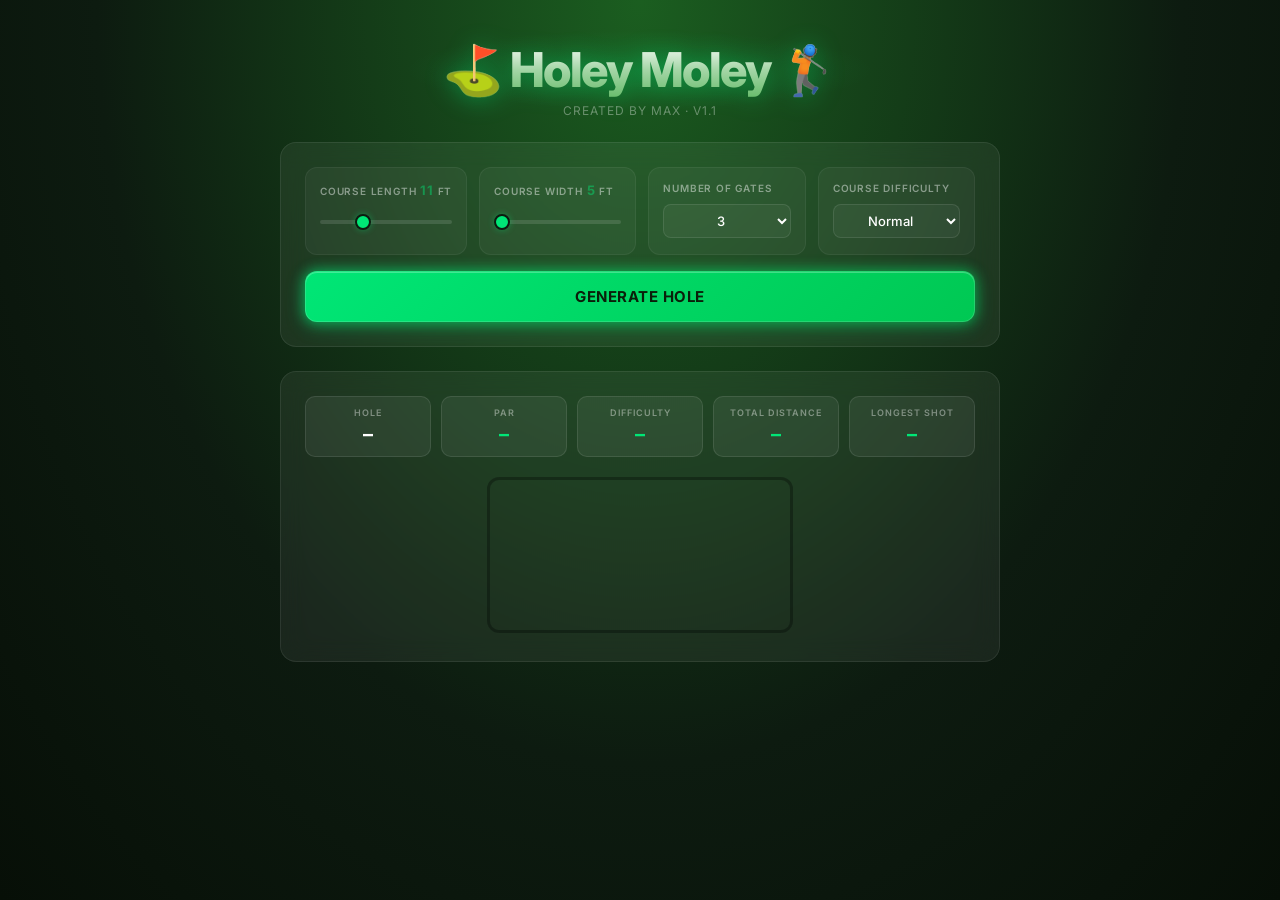
==== commit 31d79f26: "Remove transparency from emoji" ====
--- a/index.html
+++ b/index.html
@@ -14,7 +14,11 @@
   <!-- Header -->
   <div class="title-wrap">
     <div class="title-glow"></div>
-    <h1>⛳ Holey Moley 🏌️</h1>
+    <h1>
+      <span class="emoji">⛳</span>
+      Holey Moley
+      <span class="emoji">🏌️</span>
+    </h1>
   </div>
   <div class="subtitle">Created by Max &middot; v1.1</div>
 
--- a/style.css
+++ b/style.css
@@ -35,11 +35,20 @@
 .title-wrap { position: relative; display: inline-block; margin-bottom: 2px; }
 
 .title-wrap h1 {
-  font-size: 48px; font-weight: 800; letter-spacing: -1.5px;
+  font-size: 48px;
+  font-weight: 800;
+  letter-spacing: -1.5px;
   background: linear-gradient(180deg, #fff 0%, #a5d6a7 50%, #66bb6a 100%);
-  -webkit-background-clip: text; background-clip: text;
+  -webkit-background-clip: text;
+  background-clip: text;
   -webkit-text-fill-color: transparent;
   filter: drop-shadow(0 2px 12px var(--accent-glow));
+}
+
+.title-wrap h1 .emoji {
+  -webkit-text-fill-color: initial;
+  background: none;
+  filter: none;
 }
 
 .title-glow {
